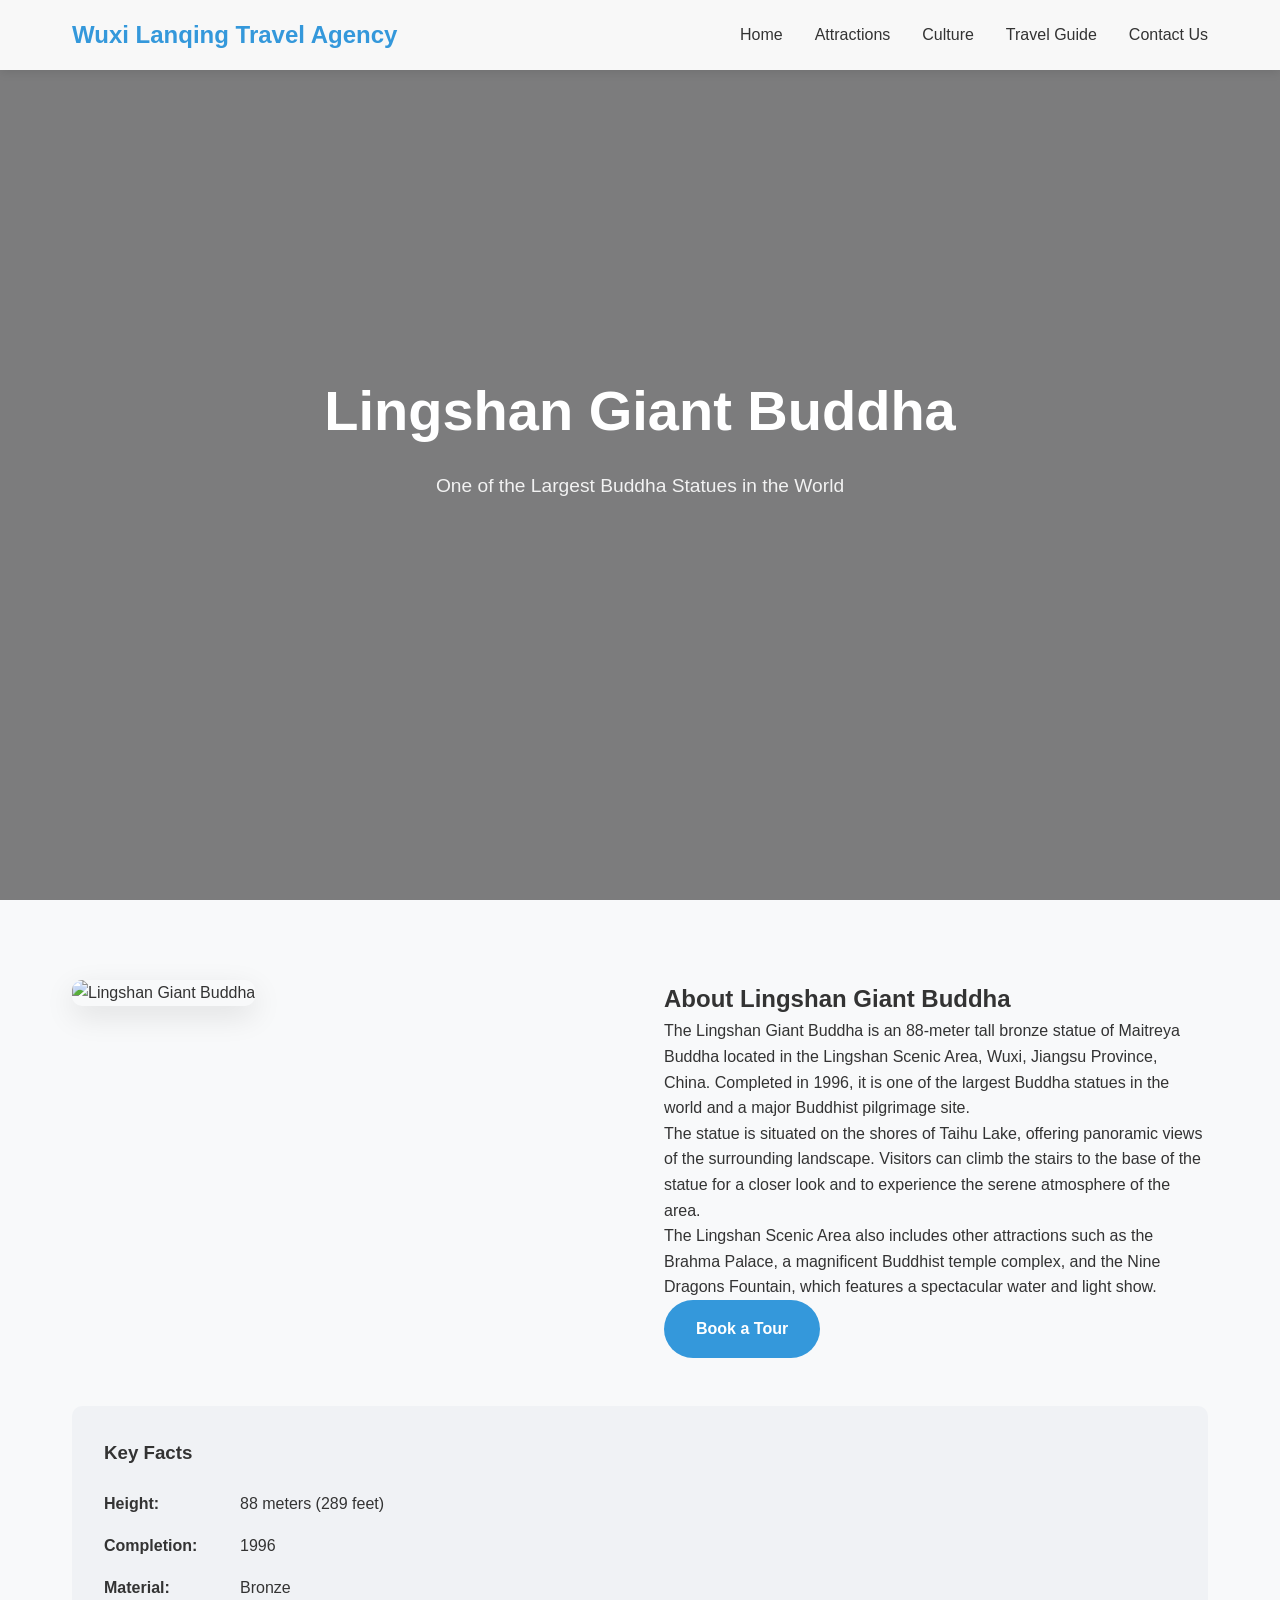
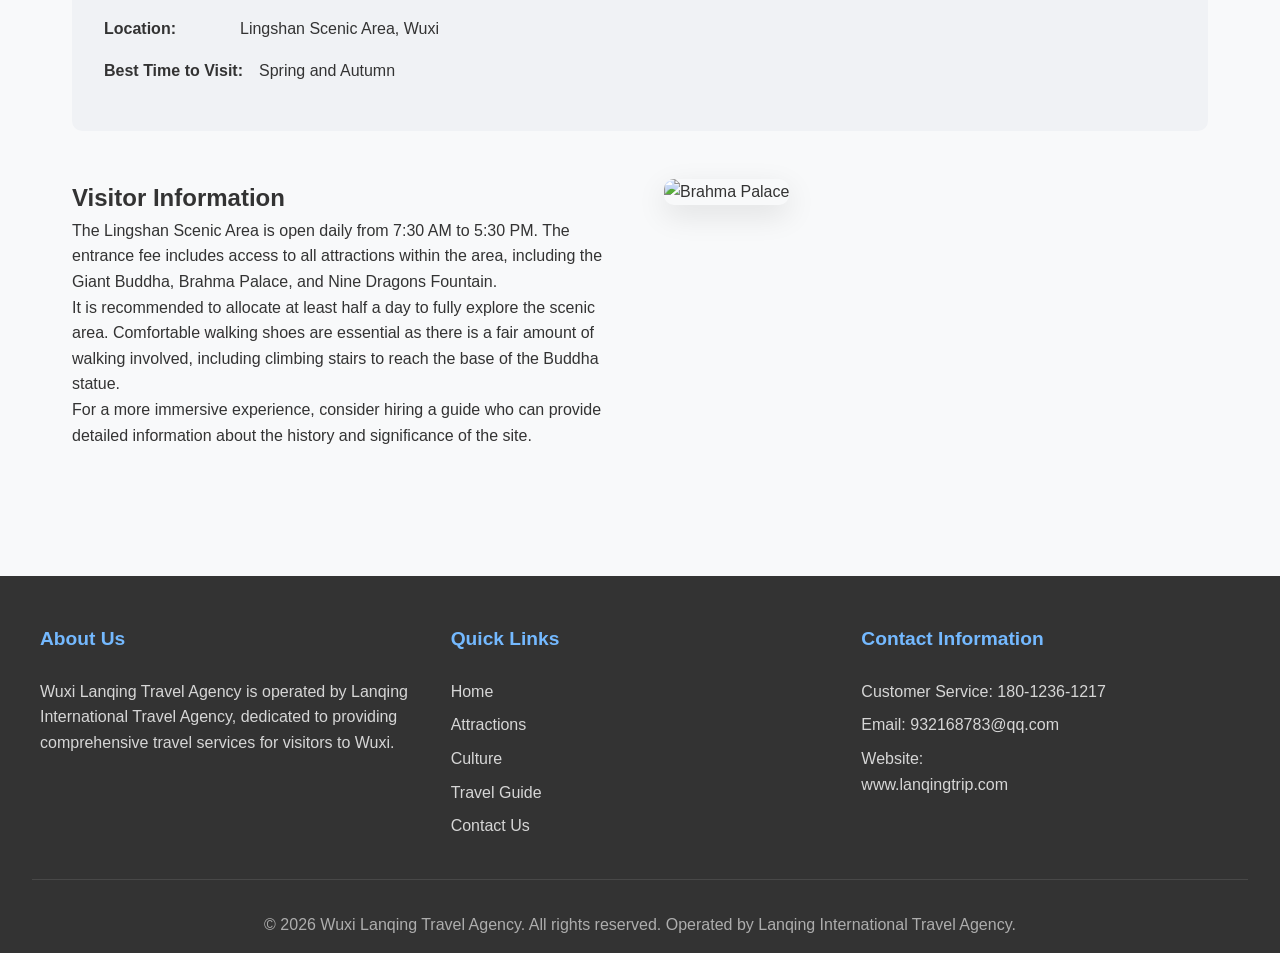
==== attractions/lingshan-buddha.html @ a94bef33 "Add files via upload" ====
<!DOCTYPE html>
<html lang="en">
<head>
    <meta charset="UTF-8">
    <meta name="viewport" content="width=device-width, initial-scale=1.0">
    <title>Lingshan Giant Buddha - Wuxi Lanqing Travel Agency</title>
    <meta name="description" content="Wuxi Lanqing Travel Agency takes you to explore the Lingshan Giant Buddha, an 88-meter tall bronze Buddha statue, one of the largest in the world, located in the scenic Lingshan Scenic Area."/>
    <link rel="stylesheet" href="../style.css">
    <style>
        .attraction-detail {
            display: flex;
            gap: 3rem;
            margin-bottom: 3rem;
        }
        .attraction-detail-image {
            flex: 1;
        }
        .attraction-detail-content {
            flex: 1;
        }
        .attraction-detail-image img {
            width: 100%;
            border-radius: 10px;
            box-shadow: 0 10px 30px rgba(0, 0, 0, 0.1);
        }
        .attraction-facts {
            background-color: var(--light-gray);
            padding: 2rem;
            border-radius: 10px;
            margin: 3rem 0;
        }
        .attraction-facts h3 {
            margin-bottom: 1.5rem;
            color: var(--dark-gray);
        }
        .fact-item {
            display: flex;
            margin-bottom: 1rem;
        }
        .fact-label {
            font-weight: 600;
            margin-right: 1rem;
            min-width: 120px;
        }
        @media (max-width: 768px) {
            .attraction-detail {
                flex-direction: column;
            }
        }
    </style>
</head>
<body>
    <!-- Navigation -->
    <nav class="navbar">
        <div class="navbar-container">
            <a href="../index.html" class="logo">Wuxi Lanqing Travel Agency</a>
            <ul class="nav-links">
                <li><a href="../index.html">Home</a></li>
                <li><a href="index.html">Attractions</a></li>
                <li><a href="../culture/index.html">Culture</a></li>
                <li><a href="../travel-guide/index.html">Travel Guide</a></li>
                <li><a href="../contact/index.html">Contact Us</a></li>
            </ul>
        </div>
    </nav>

    <!-- Hero Banner -->
    <section class="hero">
        <div class="hero-content">
            <h1>Lingshan Giant Buddha</h1>
            <p>One of the Largest Buddha Statues in the World</p>
        </div>
    </section>

    <!-- Attraction Detail -->
    <section class="section">
        <div class="attraction-detail">
            <div class="attraction-detail-image">
                <img src="https://trae-api-cn.mchost.guru/api/ide/v1/text_to_image?prompt=Lingshan%20Giant%20Buddha%20in%20Wuxi%2C%20China%2C%20large%20bronze%20Buddha%20statue%20on%20a%20hill%2C%20scenic%20view%2C%20blue%20sky&image_size=landscape_16_9" alt="Lingshan Giant Buddha">
            </div>
            <div class="attraction-detail-content">
                <h2>About Lingshan Giant Buddha</h2>
                <p>The Lingshan Giant Buddha is an 88-meter tall bronze statue of Maitreya Buddha located in the Lingshan Scenic Area, Wuxi, Jiangsu Province, China. Completed in 1996, it is one of the largest Buddha statues in the world and a major Buddhist pilgrimage site.</p>
                <p>The statue is situated on the shores of Taihu Lake, offering panoramic views of the surrounding landscape. Visitors can climb the stairs to the base of the statue for a closer look and to experience the serene atmosphere of the area.</p>
                <p>The Lingshan Scenic Area also includes other attractions such as the Brahma Palace, a magnificent Buddhist temple complex, and the Nine Dragons Fountain, which features a spectacular water and light show.</p>
                <a href="../contact/index.html" class="btn">Book a Tour</a>
            </div>
        </div>

        <div class="attraction-facts">
            <h3>Key Facts</h3>
            <div class="fact-item">
                <span class="fact-label">Height:</span>
                <span>88 meters (289 feet)</span>
            </div>
            <div class="fact-item">
                <span class="fact-label">Completion:</span>
                <span>1996</span>
            </div>
            <div class="fact-item">
                <span class="fact-label">Material:</span>
                <span>Bronze</span>
            </div>
            <div class="fact-item">
                <span class="fact-label">Location:</span>
                <span>Lingshan Scenic Area, Wuxi</span>
            </div>
            <div class="fact-item">
                <span class="fact-label">Best Time to Visit:</span>
                <span>Spring and Autumn</span>
            </div>
        </div>

        <div class="attraction-detail">
            <div class="attraction-detail-content">
                <h2>Visitor Information</h2>
                <p>The Lingshan Scenic Area is open daily from 7:30 AM to 5:30 PM. The entrance fee includes access to all attractions within the area, including the Giant Buddha, Brahma Palace, and Nine Dragons Fountain.</p>
                <p>It is recommended to allocate at least half a day to fully explore the scenic area. Comfortable walking shoes are essential as there is a fair amount of walking involved, including climbing stairs to reach the base of the Buddha statue.</p>
                <p>For a more immersive experience, consider hiring a guide who can provide detailed information about the history and significance of the site.</p>
            </div>
            <div class="attraction-detail-image">
                <img src="https://trae-api-cn.mchost.guru/api/ide/v1/text_to_image?prompt=Brahma%20Palace%20in%20Lingshan%20Scenic%20Area%2C%20magnificent%20Buddhist%20temple%20complex%2C%20ornate%20architecture%2C%20golden%20details&image_size=landscape_16_9" alt="Brahma Palace">
            </div>
        </div>
    </section>

    <!-- Footer -->
    <footer class="footer">
        <div class="footer-container">
            <div class="footer-section">
                <h4>About Us</h4>
                <p>Wuxi Lanqing Travel Agency is operated by Lanqing International Travel Agency, dedicated to providing comprehensive travel services for visitors to Wuxi.</p>
            </div>
            <div class="footer-section">
                <h4>Quick Links</h4>
                <a href="../index.html">Home</a>
                <a href="index.html">Attractions</a>
                <a href="../culture/index.html">Culture</a>
                <a href="../travel-guide/index.html">Travel Guide</a>
                <a href="../contact/index.html">Contact Us</a>
            </div>
            <div class="footer-section">
                <h4>Contact Information</h4>
                <p>Customer Service: 180-1236-1217</p>
                <p>Email: 932168783@qq.com</p>
                <p>Website: <a href="http://www.lanqingtrip.com">www.lanqingtrip.com</a></p>
            </div>
        </div>
        <div class="footer-bottom">
            <p>&copy; 2026 Wuxi Lanqing Travel Agency. All rights reserved. Operated by Lanqing International Travel Agency.</p>
        </div>
    </footer>

    <script src="../script.js"></script>
</body>
</html>
---- style.css ----
/* Global Styles */
* {
    margin: 0;
    padding: 0;
    box-sizing: border-box;
}

body {
    font-family: 'Segoe UI', Tahoma, Geneva, Verdana, sans-serif;
    line-height: 1.6;
    color: #333;
    background-color: #f8f9fa;
}

/* Color Palette */
:root {
    --taihu-blue: #3498db;
    --light-blue: #74b9ff;
    --white: #ffffff;
    --light-gray: #f0f2f5;
    --medium-gray: #e0e0e0;
    --dark-gray: #333333;
}

/* Navigation */
.navbar {
    position: fixed;
    top: 0;
    left: 0;
    width: 100%;
    background-color: rgba(255, 255, 255, 0.95);
    box-shadow: 0 2px 10px rgba(0, 0, 0, 0.1);
    z-index: 1000;
    transition: all 0.3s ease;
}

.navbar-container {
    display: flex;
    justify-content: space-between;
    align-items: center;
    padding: 1rem 2rem;
    max-width: 1200px;
    margin: 0 auto;
}

.logo {
    font-size: 1.5rem;
    font-weight: bold;
    color: var(--taihu-blue);
    text-decoration: none;
}

.nav-links {
    display: flex;
    list-style: none;
}

.nav-links li {
    margin-left: 2rem;
}

.nav-links a {
    text-decoration: none;
    color: var(--dark-gray);
    font-weight: 500;
    transition: color 0.3s ease;
}

.nav-links a:hover {
    color: var(--taihu-blue);
}

/* Hero Banner */
.hero {
    height: 100vh;
    background: linear-gradient(rgba(0, 0, 0, 0.5), rgba(0, 0, 0, 0.5)), url('https://trae-api-cn.mchost.guru/api/ide/v1/text_to_image?prompt=Wuxi%20Taihu%20Lake%20scenery%20with%20traditional%20Chinese%20architecture%2C%20ink%20painting%20style%2C%20misty%20atmosphere&image_size=landscape_16_9');
    background-size: cover;
    background-position: center;
    display: flex;
    align-items: center;
    justify-content: center;
    text-align: center;
    color: var(--white);
    margin-top: 0;
}

.hero-content {
    max-width: 800px;
    padding: 2rem;
}

.hero h1 {
    font-size: 3.5rem;
    margin-bottom: 1rem;
    font-weight: 700;
}

.hero p {
    font-size: 1.2rem;
    margin-bottom: 2rem;
    opacity: 0.9;
}

.btn {
    display: inline-block;
    padding: 1rem 2rem;
    background-color: var(--taihu-blue);
    color: var(--white);
    text-decoration: none;
    border-radius: 50px;
    font-weight: 600;
    transition: all 0.3s ease;
    border: none;
    cursor: pointer;
}

.btn:hover {
    background-color: var(--light-blue);
    transform: translateY(-3px);
    box-shadow: 0 5px 15px rgba(52, 152, 219, 0.4);
}

/* Section Styles */
.section {
    padding: 5rem 2rem;
    max-width: 1200px;
    margin: 0 auto;
}

.section-title {
    text-align: center;
    margin-bottom: 3rem;
}

.section-title h2 {
    font-size: 2.5rem;
    color: var(--dark-gray);
    margin-bottom: 1rem;
    position: relative;
}

.section-title h2::after {
    content: '';
    display: block;
    width: 100px;
    height: 4px;
    background-color: var(--taihu-blue);
    margin: 1rem auto;
    border-radius: 2px;
}

.section-title p {
    font-size: 1.1rem;
    color: #666;
    max-width: 700px;
    margin: 0 auto;
}

/* City Introduction */
.city-intro {
    display: flex;
    align-items: center;
    gap: 3rem;
    margin-bottom: 4rem;
}

.intro-content {
    flex: 1;
}

.intro-image {
    flex: 1;
}

.intro-image img {
    width: 100%;
    border-radius: 10px;
    box-shadow: 0 10px 30px rgba(0, 0, 0, 0.1);
}

.intro-content h3 {
    font-size: 1.8rem;
    margin-bottom: 1.5rem;
    color: var(--dark-gray);
}

.intro-content p {
    margin-bottom: 1.5rem;
    color: #666;
}

/* Attractions Grid */
.attractions-grid {
    display: grid;
    grid-template-columns: repeat(auto-fit, minmax(300px, 1fr));
    gap: 2rem;
    margin-top: 3rem;
}

.attraction-card {
    background-color: var(--white);
    border-radius: 10px;
    overflow: hidden;
    box-shadow: 0 5px 15px rgba(0, 0, 0, 0.1);
    transition: all 0.3s ease;
}

.attraction-card:hover {
    transform: translateY(-10px);
    box-shadow: 0 15px 30px rgba(0, 0, 0, 0.15);
}

.attraction-image {
    height: 200px;
    overflow: hidden;
}

.attraction-image img {
    width: 100%;
    height: 100%;
    object-fit: cover;
    transition: transform 0.5s ease;
}

.attraction-card:hover .attraction-image img {
    transform: scale(1.1);
}

.attraction-content {
    padding: 1.5rem;
}

.attraction-content h3 {
    font-size: 1.3rem;
    margin-bottom: 1rem;
    color: var(--dark-gray);
}

.attraction-content p {
    color: #666;
    margin-bottom: 1.5rem;
}

.attraction-link {
    color: var(--taihu-blue);
    text-decoration: none;
    font-weight: 600;
    transition: color 0.3s ease;
}

.attraction-link:hover {
    color: var(--light-blue);
}

/* Culture Section */
.culture-section {
    background-color: var(--light-gray);
    margin: 3rem 0;
    padding: 5rem 2rem;
}

.culture-grid {
    display: grid;
    grid-template-columns: repeat(auto-fit, minmax(250px, 1fr));
    gap: 2rem;
    margin-top: 3rem;
}

.culture-item {
    background-color: var(--white);
    padding: 2rem;
    border-radius: 10px;
    text-align: center;
    box-shadow: 0 5px 15px rgba(0, 0, 0, 0.1);
    transition: all 0.3s ease;
}

.culture-item:hover {
    transform: translateY(-5px);
    box-shadow: 0 10px 20px rgba(0, 0, 0, 0.15);
}

.culture-icon {
    width: 80px;
    height: 80px;
    background-color: var(--light-blue);
    border-radius: 50%;
    display: flex;
    align-items: center;
    justify-content: center;
    margin: 0 auto 1.5rem;
    font-size: 2rem;
    color: var(--white);
}

.culture-item h3 {
    font-size: 1.2rem;
    margin-bottom: 1rem;
    color: var(--dark-gray);
}

/* Services Section */
.services-grid {
    display: grid;
    grid-template-columns: repeat(auto-fit, minmax(300px, 1fr));
    gap: 2rem;
    margin-top: 3rem;
}

.service-card {
    background-color: var(--white);
    padding: 2rem;
    border-radius: 10px;
    box-shadow: 0 5px 15px rgba(0, 0, 0, 0.1);
    transition: all 0.3s ease;
}

.service-card:hover {
    transform: translateY(-5px);
    box-shadow: 0 10px 20px rgba(0, 0, 0, 0.15);
}

.service-card h3 {
    font-size: 1.3rem;
    margin-bottom: 1rem;
    color: var(--dark-gray);
}

.service-card p {
    color: #666;
    margin-bottom: 1.5rem;
}

/* Contact Section */
.contact-section {
    background-color: var(--light-gray);
    margin: 3rem 0;
    padding: 5rem 2rem;
}

.contact-container {
    display: flex;
    gap: 3rem;
    max-width: 1000px;
    margin: 0 auto;
}

.contact-info {
    flex: 1;
}

.contact-form {
    flex: 1;
    background-color: var(--white);
    padding: 2rem;
    border-radius: 10px;
    box-shadow: 0 5px 15px rgba(0, 0, 0, 0.1);
}

.contact-info h3 {
    font-size: 1.5rem;
    margin-bottom: 1.5rem;
    color: var(--dark-gray);
}

.contact-info p {
    margin-bottom: 1rem;
    color: #666;
}

.form-group {
    margin-bottom: 1.5rem;
}

.form-group label {
    display: block;
    margin-bottom: 0.5rem;
    color: var(--dark-gray);
    font-weight: 500;
}

.form-group input,
.form-group textarea {
    width: 100%;
    padding: 0.8rem;
    border: 1px solid var(--medium-gray);
    border-radius: 5px;
    font-size: 1rem;
}

.form-group textarea {
    resize: vertical;
    min-height: 150px;
}

/* Footer */
.footer {
    background-color: var(--dark-gray);
    color: var(--white);
    padding: 3rem 2rem 1rem;
}

.footer-container {
    max-width: 1200px;
    margin: 0 auto;
    display: grid;
    grid-template-columns: repeat(auto-fit, minmax(250px, 1fr));
    gap: 2rem;
}

.footer-section h4 {
    font-size: 1.2rem;
    margin-bottom: 1.5rem;
    color: var(--light-blue);
}

.footer-section p,
.footer-section a {
    color: rgba(255, 255, 255, 0.8);
    text-decoration: none;
    margin-bottom: 0.5rem;
    display: block;
}

.footer-section a:hover {
    color: var(--light-blue);
}

.footer-bottom {
    text-align: center;
    margin-top: 2rem;
    padding-top: 2rem;
    border-top: 1px solid rgba(255, 255, 255, 0.1);
    color: rgba(255, 255, 255, 0.6);
}

/* Responsive Design */
@media (max-width: 768px) {
    .navbar-container {
        padding: 1rem;
    }
    
    .nav-links {
        display: none;
    }
    
    .hero h1 {
        font-size: 2.5rem;
    }
    
    .section {
        padding: 3rem 1rem;
    }
    
    .city-intro {
        flex-direction: column;
        text-align: center;
    }
    
    .contact-container {
        flex-direction: column;
    }
    
    .footer-container {
        grid-template-columns: 1fr;
        text-align: center;
    }
}

/* Animations */
@keyframes fadeIn {
    from {
        opacity: 0;
        transform: translateY(20px);
    }
    to {
        opacity: 1;
        transform: translateY(0);
    }
}

.fade-in {
    animation: fadeIn 0.8s ease forwards;
}

/* Scroll Behavior */
html {
    scroll-behavior: smooth;
}
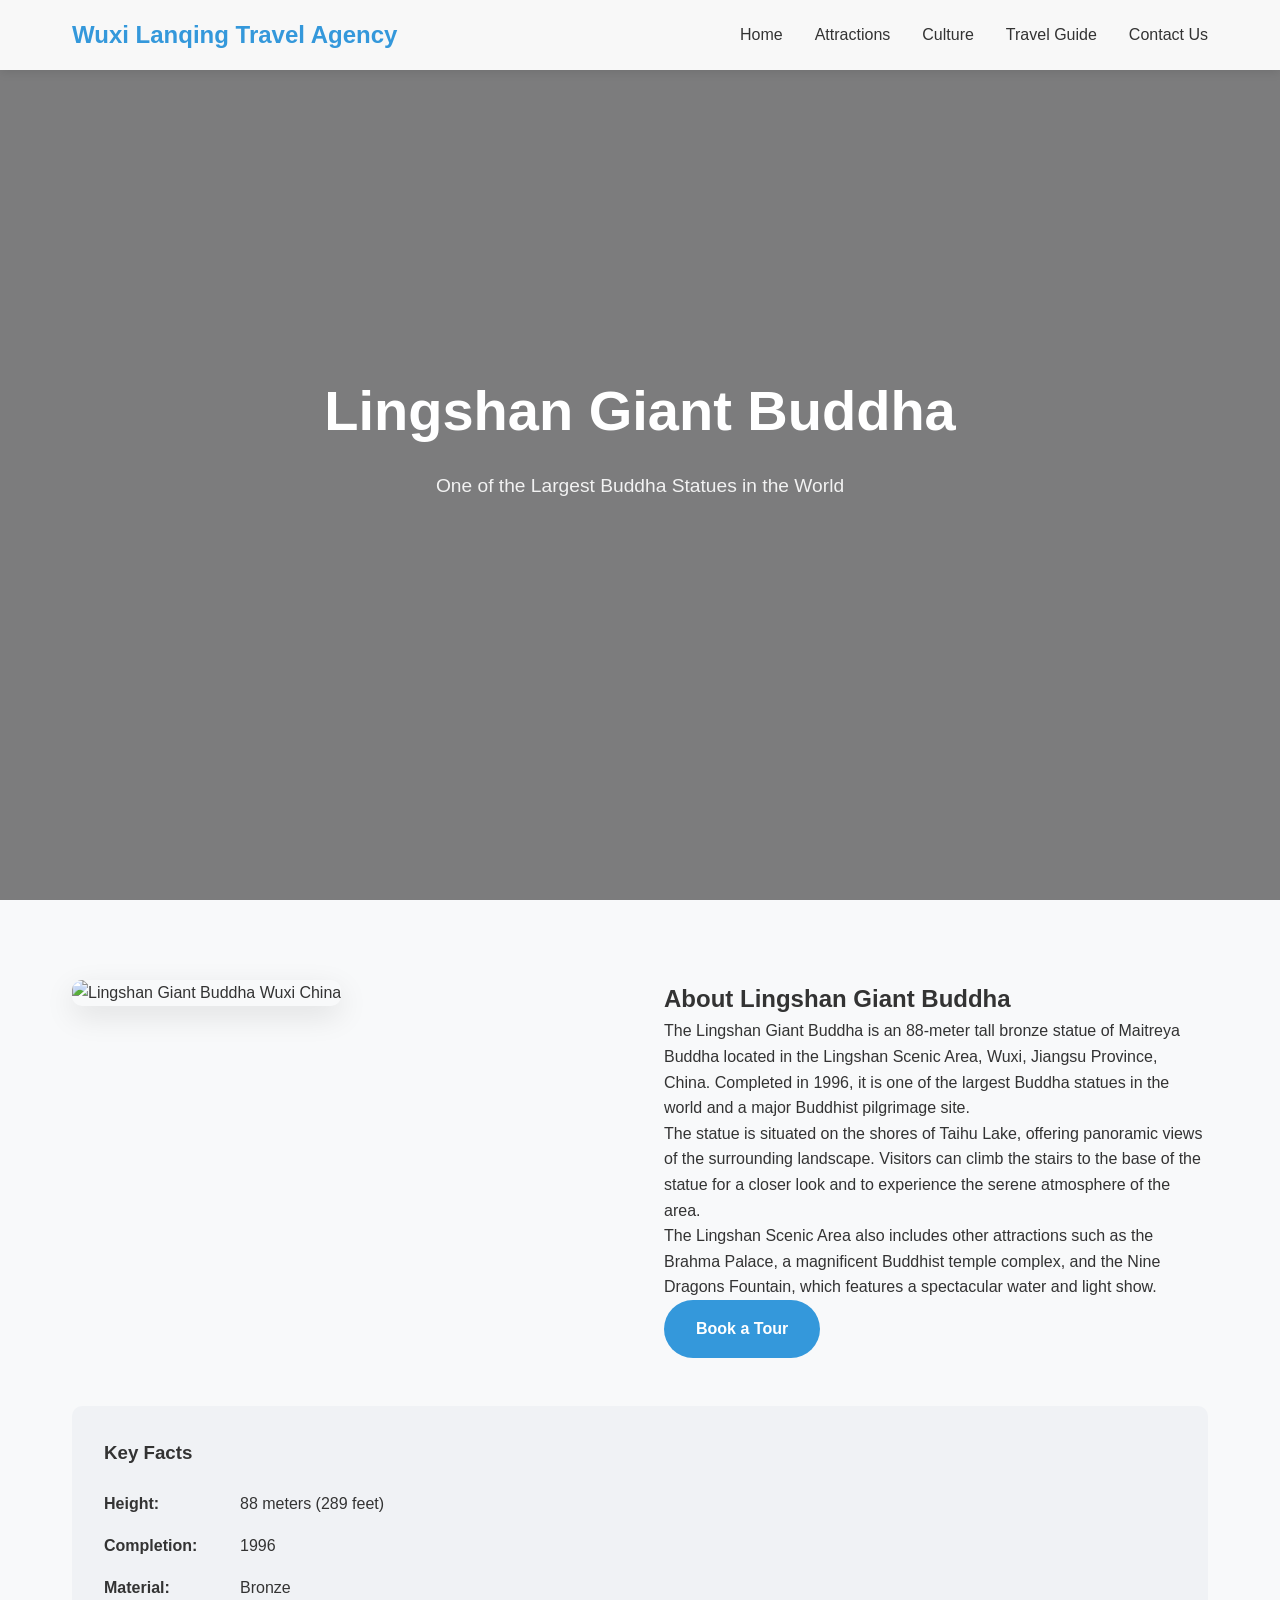
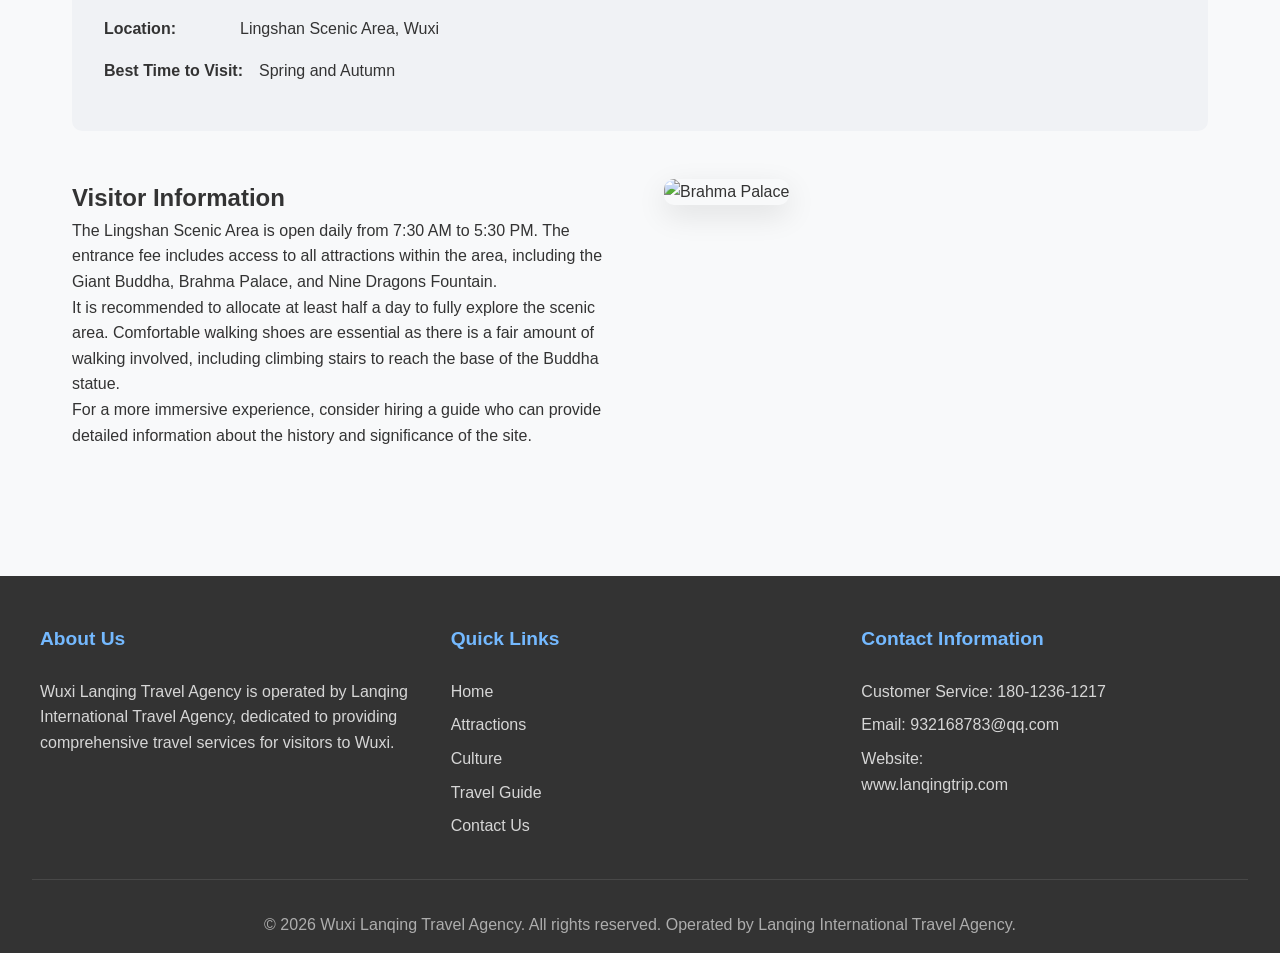
==== commit 1d67bafc: "Update lingshan-buddha.html" ====
--- a/attractions/lingshan-buddha.html
+++ b/attractions/lingshan-buddha.html
@@ -76,7 +76,7 @@
     <section class="section">
         <div class="attraction-detail">
             <div class="attraction-detail-image">
-                <img src="https://trae-api-cn.mchost.guru/api/ide/v1/text_to_image?prompt=Lingshan%20Giant%20Buddha%20in%20Wuxi%2C%20China%2C%20large%20bronze%20Buddha%20statue%20on%20a%20hill%2C%20scenic%20view%2C%20blue%20sky&image_size=landscape_16_9" alt="Lingshan Giant Buddha">
+                <img src="/images/lingshan.jpg" alt="Lingshan Giant Buddha Wuxi China">
             </div>
             <div class="attraction-detail-content">
                 <h2>About Lingshan Giant Buddha</h2>
@@ -153,4 +153,4 @@
 
     <script src="../script.js"></script>
 </body>
-</html>+</html>
